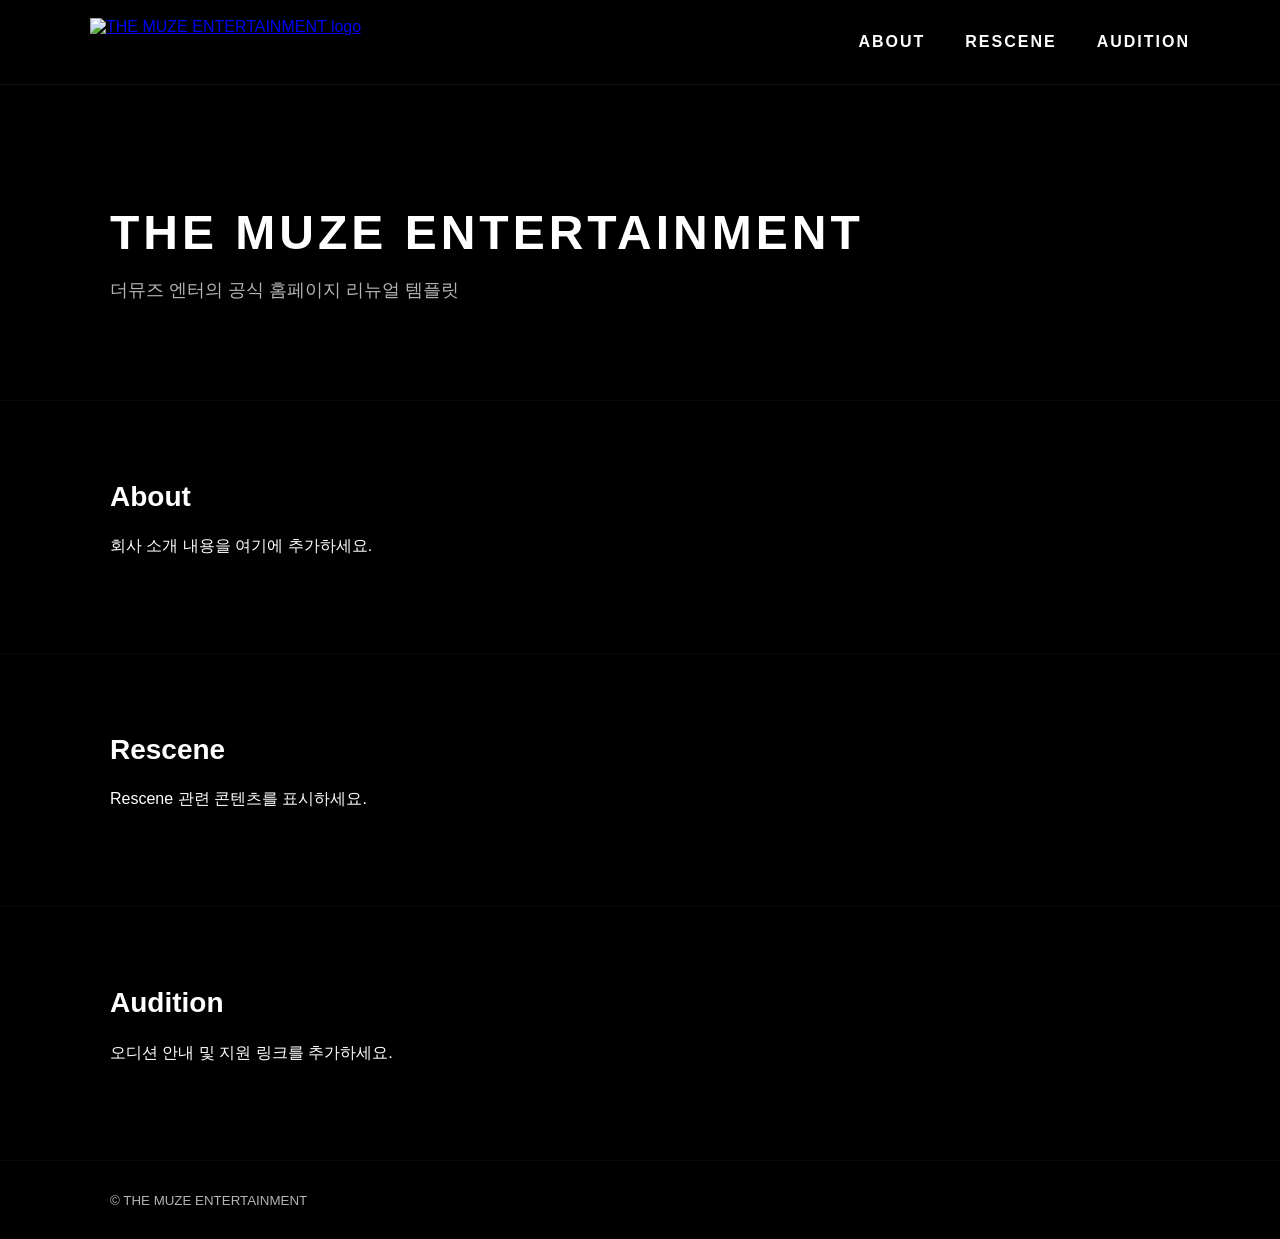
==== index.html @ 42d65f10 "Add initial black & white homepage template (index.html, css, README, assets README)" ====
<!doctype html>
<html lang="ko">
<head>
  <meta charset="utf-8" />
  <meta name="viewport" content="width=device-width, initial-scale=1" />
  <title>THE MUZE ENTERTAINMENT</title>
  <link rel="stylesheet" href="css/styles.css">
</head>
<body>
  <header class="site-header">
    <div class="container header-inner">
      <a class="logo" href="#">
        <!-- 로고 이미지를 assets/logo.png에 업로드 해 주세요 -->
        <img src="assets/logo.png" alt="THE MUZE ENTERTAINMENT logo">
      </a>
      <nav class="main-nav" aria-label="주요 메뉴">
        <ul>
          <li><a href="#about">ABOUT</a></li>
          <li><a href="#rescene">RESCENE</a></li>
          <li><a href="#audition">AUDITION</a></li>
        </ul>
      </nav>
    </div>
  </header>

  <main>
    <section class="hero">
      <div class="container">
        <h1>THE MUZE ENTERTAINMENT</h1>
        <p class="lead">더뮤즈 엔터의 공식 홈페이지 리뉴얼 템플릿</p>
      </div>
    </section>

    <section id="about" class="section">
      <div class="container">
        <h2>About</h2>
        <p>회사 소개 내용을 여기에 추가하세요.</p>
      </div>
    </section>

    <section id="rescene" class="section">
      <div class="container">
        <h2>Rescene</h2>
        <p>Rescene 관련 콘텐츠를 표시하세요.</p>
      </div>
    </section>

    <section id="audition" class="section">
      <div class="container">
        <h2>Audition</h2>
        <p>오디션 안내 및 지원 링크를 추가하세요.</p>
      </div>
    </section>
  </main>

  <footer class="site-footer">
    <div class="container">
      <small>&copy; THE MUZE ENTERTAINMENT</small>
    </div>
  </footer>
</body>
</html>
---- css/styles.css ----
/* styles.css - Black & White theme */
:root{
  --bg:#000;
  --text:#fff;
  --muted:rgba(255,255,255,0.7);
}
*{box-sizing:border-box}
html,body{height:100%}
body{
  margin:0;
  font-family: -apple-system, BlinkMacSystemFont, 'Apple SD Gothic Neo', 'Segoe UI', Roboto, 'Noto Sans KR', 'Helvetica Neue', Arial;
  background:var(--bg);
  color:var(--text);
  -webkit-font-smoothing:antialiased;
  -moz-osx-font-smoothing:grayscale;
}
.container{
  max-width:1100px;
  margin:0 auto;
  padding:0 20px;
}
.site-header{
  border-bottom:1px solid rgba(255,255,255,0.06);
  background:transparent;
  position:sticky;
  top:0;
  z-index:50;
}
.header-inner{
  display:flex;
  align-items:center;
  justify-content:space-between;
  padding:18px 0;
}
.logo img{
  height:48px;
  width:auto;
  display:block;
}
.main-nav ul{
  list-style:none;
  margin:0;
  padding:0;
  display:flex;
  gap:40px;
}
.main-nav a{
  color:var(--text);
  text-decoration:none;
  font-weight:700;
  letter-spacing:2px;
  transition:all .15s ease-in-out;
}
.main-nav a:hover{opacity:0.85; transform:translateY(-2px)}

.hero{
  padding:120px 0 80px;
  text-align:left;
}
.hero h1{
  margin:0 0 12px 0;
  font-size:48px;
  letter-spacing:4px;
}
.lead{color:var(--muted); font-size:18px}

.section{
  padding:80px 0;
  border-top:1px solid rgba(255,255,255,0.04);
}
.section h2{margin-top:0; font-size:28px}

.site-footer{
  padding:30px 0;
  border-top:1px solid rgba(255,255,255,0.04);
  color:var(--muted);
}

/* Responsive */
@media(max-width:700px){
  .main-nav ul{gap:20px}
  .hero h1{font-size:34px}
  .logo img{height:40px}
}
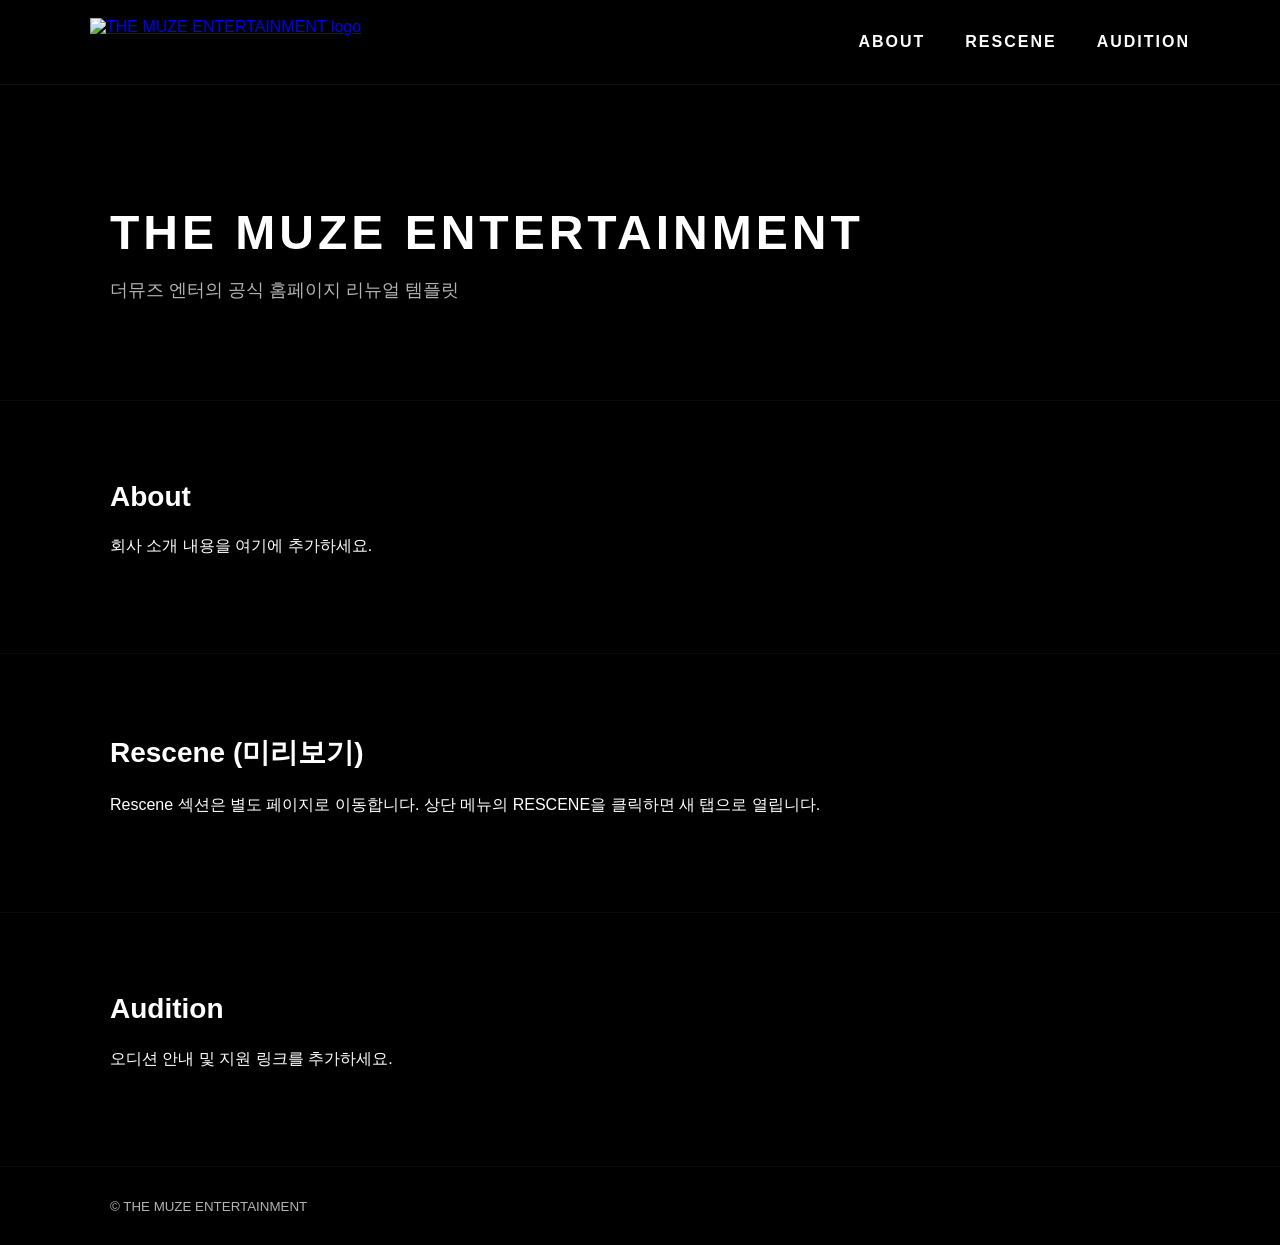
==== commit 90a5d69e: "Add mobile menu + smooth scroll; make RESCENE a separate page (rescene.html); add js/main.js" ====
--- a/index.html
+++ b/index.html
@@ -9,14 +9,29 @@
 <body>
   <header class="site-header">
     <div class="container header-inner">
-      <a class="logo" href="#">
-        <!-- 로고 이미지를 assets/logo.png에 업로드 해 주세요 -->
+      <a class="logo" href="index.html">
         <img src="assets/logo.png" alt="THE MUZE ENTERTAINMENT logo">
       </a>
+
+      <!-- Desktop nav -->
       <nav class="main-nav" aria-label="주요 메뉴">
         <ul>
           <li><a href="#about">ABOUT</a></li>
-          <li><a href="#rescene">RESCENE</a></li>
+          <li><a href="rescene.html" target="_blank" rel="noopener">RESCENE</a></li>
+          <li><a href="#audition">AUDITION</a></li>
+        </ul>
+      </nav>
+
+      <!-- Mobile menu button -->
+      <button class="menu-toggle" aria-label="메뉴 열기" aria-expanded="false">
+        <span class="hamburger"></span>
+      </button>
+
+      <!-- Mobile nav (visible when toggled) -->
+      <nav class="mobile-nav" aria-label="모바일 메뉴">
+        <ul>
+          <li><a href="#about">ABOUT</a></li>
+          <li><a href="rescene.html" target="_blank" rel="noopener">RESCENE</a></li>
           <li><a href="#audition">AUDITION</a></li>
         </ul>
       </nav>
@@ -40,8 +55,8 @@
 
     <section id="rescene" class="section">
       <div class="container">
-        <h2>Rescene</h2>
-        <p>Rescene 관련 콘텐츠를 표시하세요.</p>
+        <h2>Rescene (미리보기)</h2>
+        <p>Rescene 섹션은 별도 페이지로 이동합니다. 상단 메뉴의 RESCENE을 클릭하면 새 탭으로 열립니다.</p>
       </div>
     </section>
 
@@ -58,5 +73,7 @@
       <small>&copy; THE MUZE ENTERTAINMENT</small>
     </div>
   </footer>
+
+  <script src="js/main.js"></script>
 </body>
 </html>
--- a/css/styles.css
+++ b/css/styles.css
@@ -1,8 +1,9 @@
-/* styles.css - Black & White theme */
+/* styles.css - Black & White theme (updated: mobile menu & transitions) */
 :root{
   --bg:#000;
   --text:#fff;
   --muted:rgba(255,255,255,0.7);
+  --accent:#fff;
 }
 *{box-sizing:border-box}
 html,body{height:100%}
@@ -37,6 +38,9 @@
   width:auto;
   display:block;
 }
+
+/* Desktop nav */
+.main-nav{display:block}
 .main-nav ul{
   list-style:none;
   margin:0;
@@ -52,6 +56,53 @@
   transition:all .15s ease-in-out;
 }
 .main-nav a:hover{opacity:0.85; transform:translateY(-2px)}
+
+/* Mobile menu button */
+.menu-toggle{
+  display:none;
+  background:transparent;
+  border:0;
+  padding:6px;
+  cursor:pointer;
+}
+.hamburger,
+.hamburger::before,
+.hamburger::after{
+  display:block;
+  width:26px;
+  height:2px;
+  background:var(--accent);
+  position:relative;
+  transition:all .2s ease-in-out;
+}
+.hamburger::before,
+.hamburger::after{
+  content:'';
+  position:absolute;
+  left:0;
+}
+.hamburger::before{top:-8px}
+.hamburger::after{top:8px}
+
+/* Mobile nav (hidden by default) */
+.mobile-nav{
+  display:none;
+  position:fixed;
+  inset:0 0 auto 0;
+  top:70px;
+  background:rgba(0,0,0,0.98);
+  padding:24px 20px;
+  z-index:60;
+  border-top:1px solid rgba(255,255,255,0.04);
+}
+.mobile-nav ul{display:flex; flex-direction:column; gap:18px; list-style:none; margin:0; padding:0}
+.mobile-nav a{color:var(--text); text-decoration:none; font-weight:700; font-size:18px}
+
+/* When nav open */
+body.nav-open .mobile-nav{display:block}
+body.nav-open .menu-toggle[aria-expanded="true"] .hamburger{background:transparent}
+body.nav-open .menu-toggle[aria-expanded="true"] .hamburger::before{transform:rotate(45deg) translate(5px,5px)}
+body.nav-open .menu-toggle[aria-expanded="true"] .hamburger::after{transform:rotate(-45deg) translate(5px,-5px)}
 
 .hero{
   padding:120px 0 80px;
@@ -76,9 +127,15 @@
   color:var(--muted);
 }
 
+/* Smooth scrolling offset for sticky header */
+:target{scroll-margin-top:90px}
+
 /* Responsive */
+@media(max-width:900px){
+  .main-nav{display:none}
+  .menu-toggle{display:block}
+}
 @media(max-width:700px){
-  .main-nav ul{gap:20px}
   .hero h1{font-size:34px}
   .logo img{height:40px}
 }
